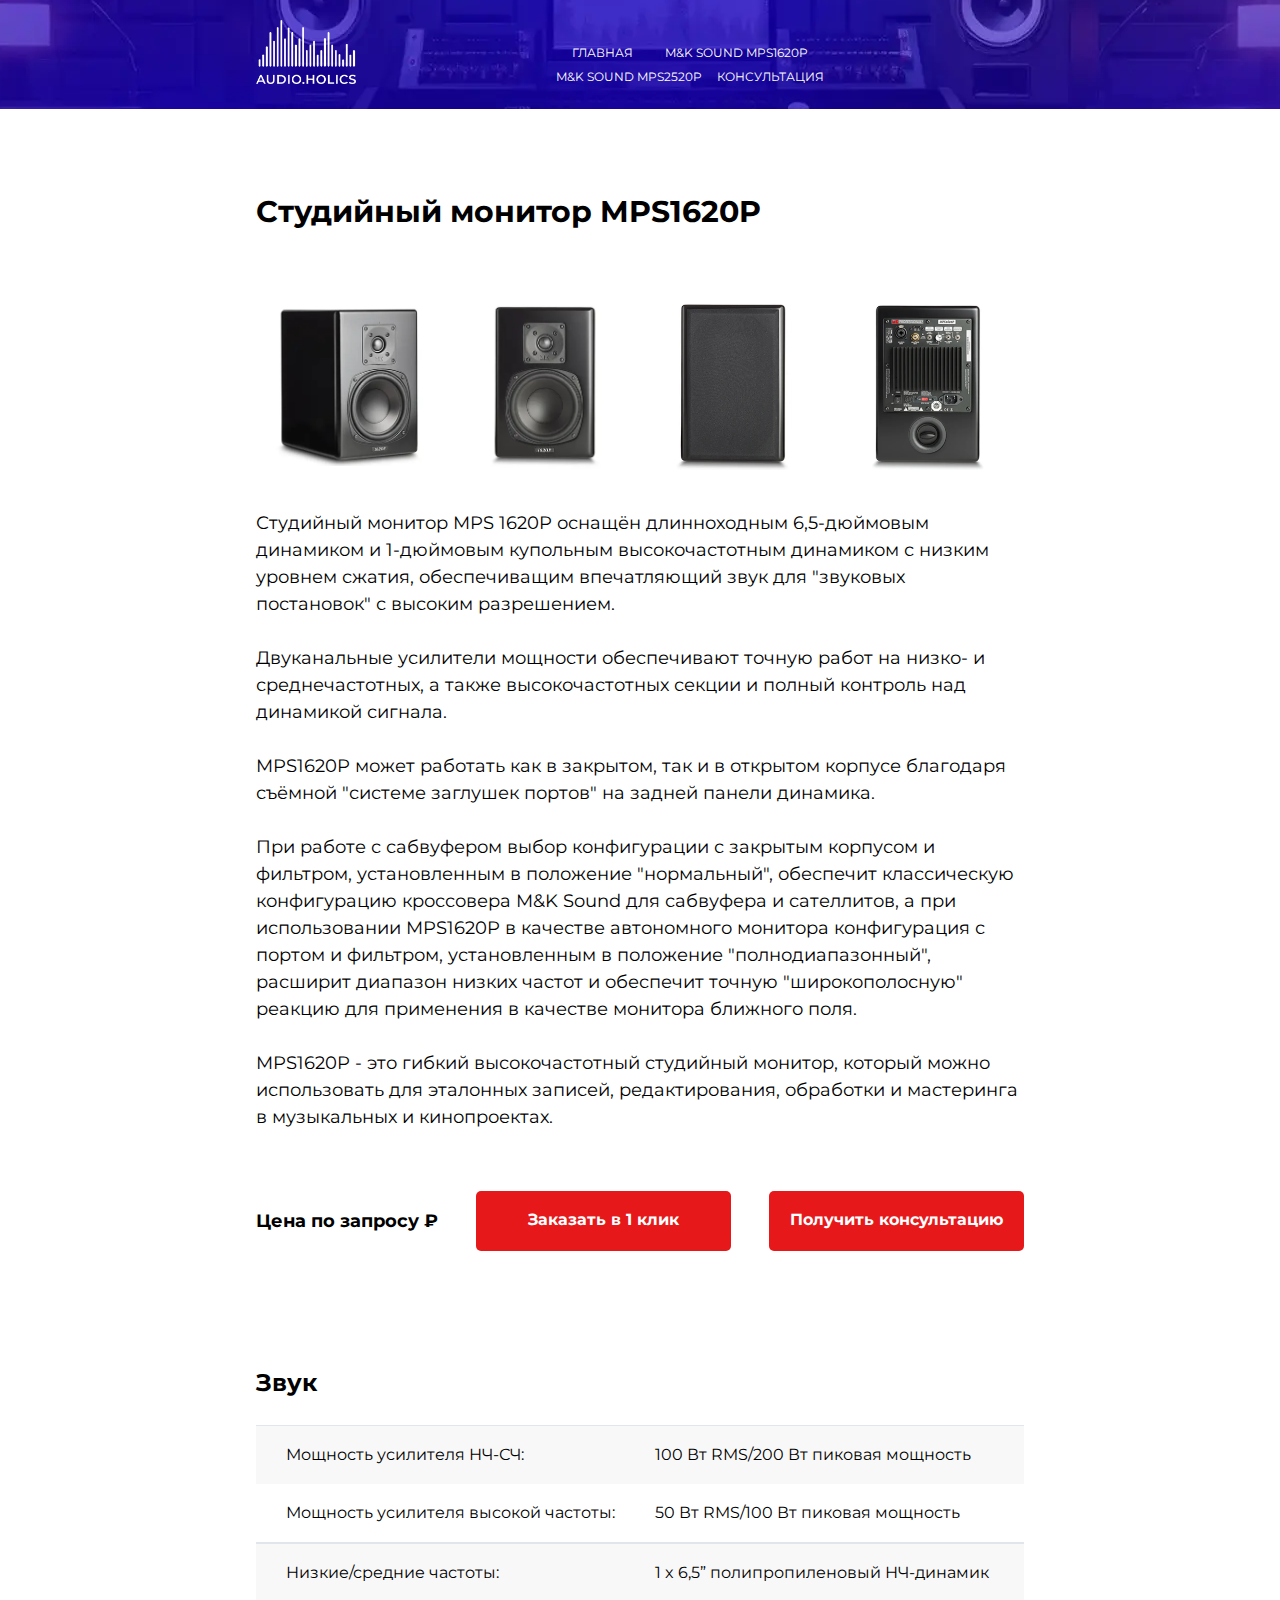
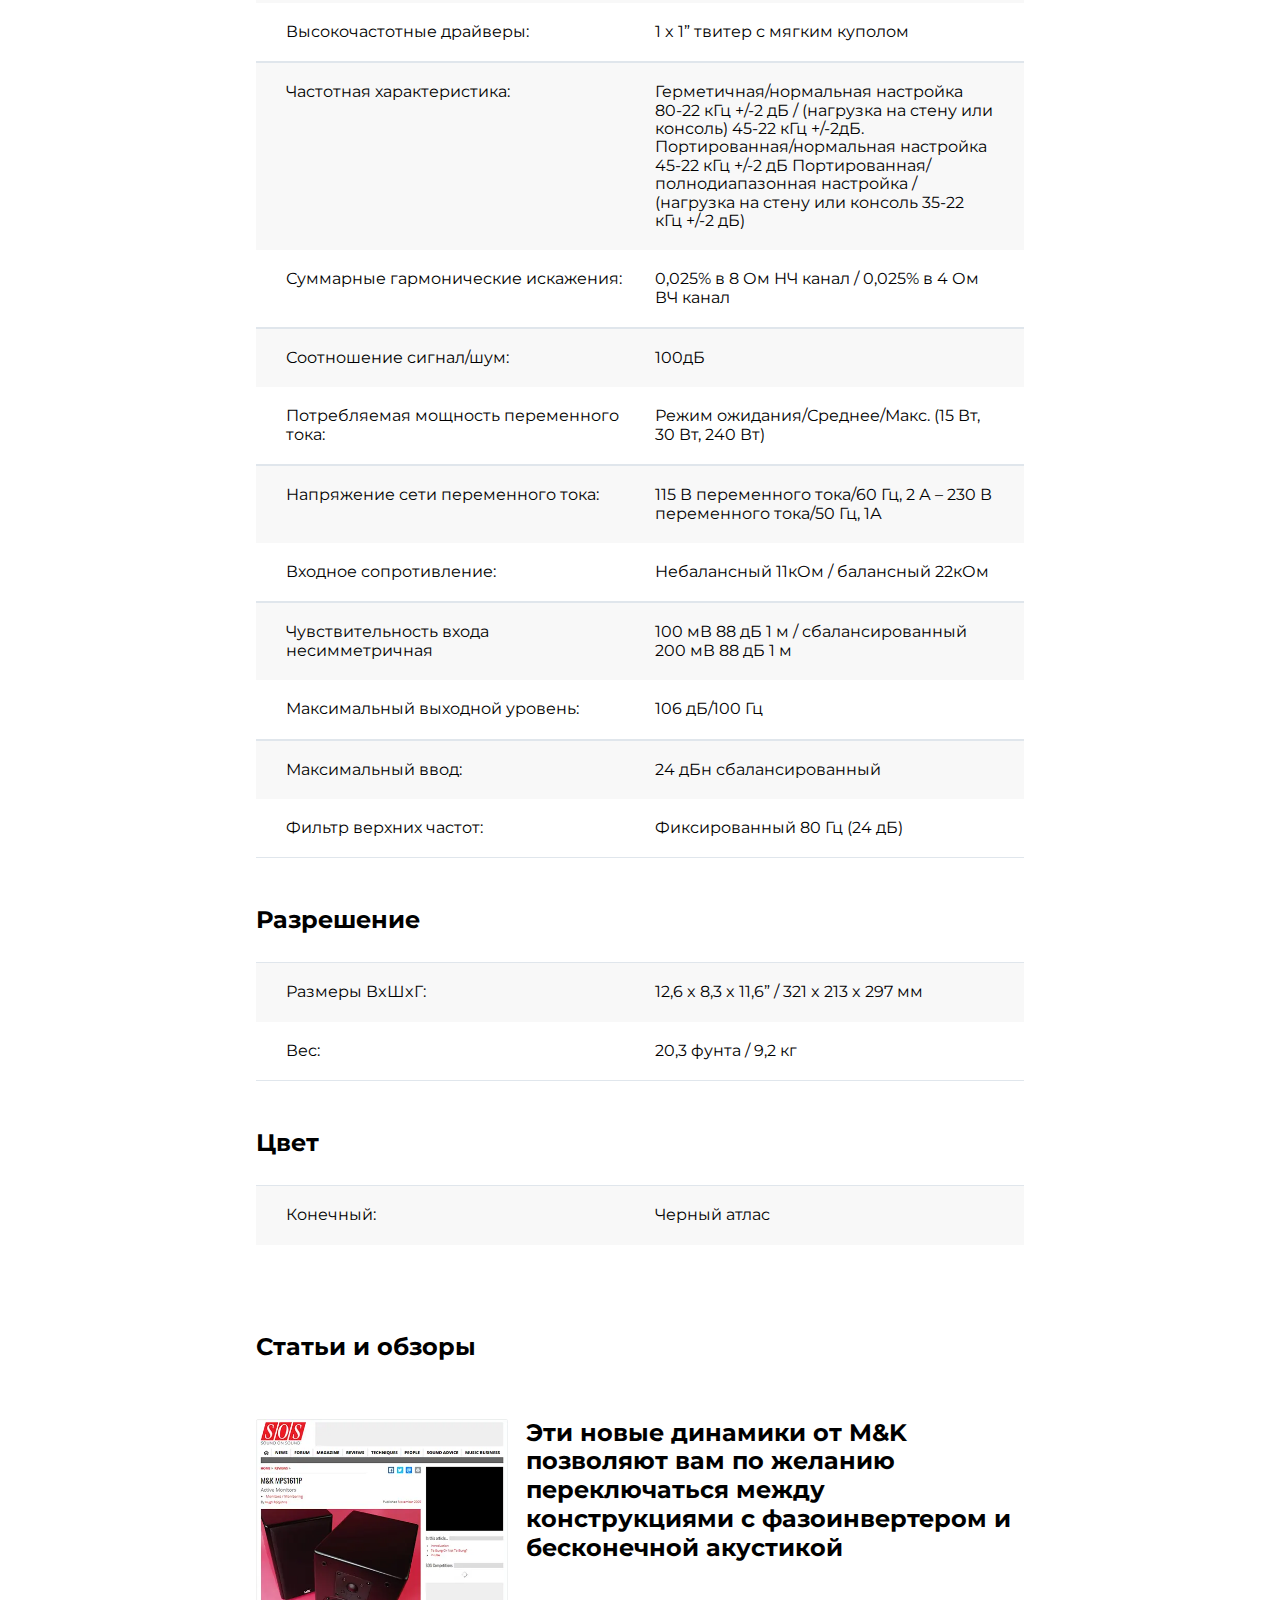
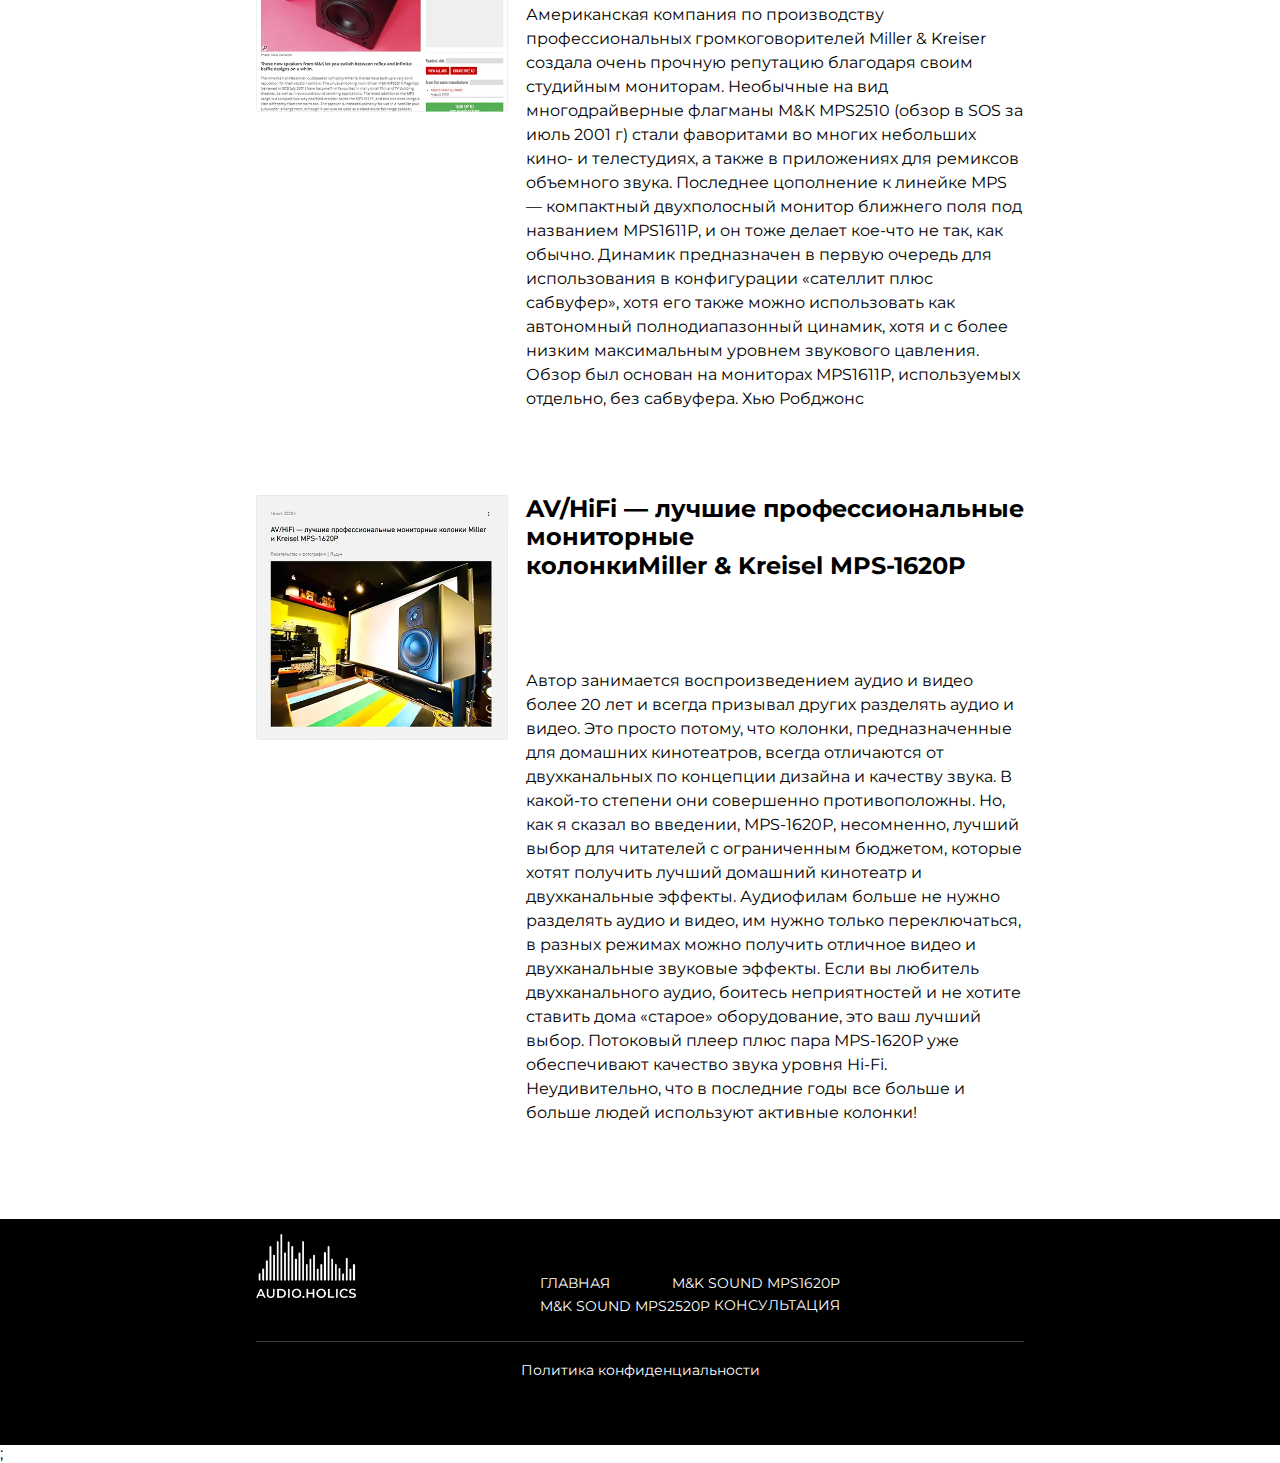
==== MPS1620P.html @ dc202e44 "c" ====
<!DOCTYPE html>
<html lang="ru">
  <head>
    <meta charset="UTF-8" />
    <link rel="icon" type="image/svg+xml" href="./favicon.ico" />
    <meta name="viewport" content="width=device-width, initial-scale=1.0" />
    <title>Студийный монитор M&K Sound MPS1620P</title>
    <link rel="preconnect" href="https://fonts.googleapis.com" />
    <link rel="preconnect" href="https://fonts.gstatic.com" crossorigin />
    <link
      href="https://fonts.googleapis.com/css2?family=Montserrat:ital,wght@0,100..900;1,100..900&display=swap"
      rel="stylesheet"
    />
    <link
      rel="stylesheet"
      href="https://cdn.jsdelivr.net/npm/swiper@11/swiper-bundle.min.css"
    />
    <meta
      name="viewport"
      content="width=device-width, height=device-height, initial-scale=1.0, minimum-scale=1.0"
    />
    <meta
      name="description"
      content="Студийный монитор MPS 1620P оснащён длинноходным 6,5-дюймовым динамиком и 1-дюймовым купольным высокочастотным динамиком с низким уровнем сжатия, обеспечивающим впечатляющий звук для «звуковых постановок» с высоким разрешением."
    />
    <meta name="keywords" content="keywords" />
    <meta name="robots" content="robots" />
    <link rel="stylesheet" href="./style/style.css" />
  </head>

  <body>
    <div class="header-layout">
      <header class="layout">
        <div class="header">
          <div class="header__top">
            <a href="https://audioholics.ru/monitor" class="header__logo"
              ><img src="./images/logo.png"
            /></a>
            <ul class="header__nav">
              <div>
                <li><a href="https://audioholics.ru/monitor">Главная</a></li>
                <li><a href="./MPS1620P.html">M&K Sound MPS1620P</a></li>
              </div>
              <div>
                <li><a href="./MPS2520P.html">M&K Sound MPS2520P</a></li>
                <li>
                  <a href="#"
                    ><div
                      class="cosulationOpenModal"
                      data-title="получите консультацию по продукции M&K Sound"
                      data-btn="Получить консультацию"
                      data-sub="Получить консультацию MK Sound"
                    >
                      Консультация
                    </div></a
                  >
                </li>
              </div>
            </ul>
            <a class="header__tel" href="tel:"></a>

            <div class="header__menu">
              <span></span><span></span><span></span>
            </div>

            <div class="main__menu">
              <button class="menu__close">X</button>

              <nav class="menu__nav">
                <a href="https://audioholics.ru/monitor/privacy.html"
                  >Главная</a
                >
                <a href="./MPS1620P.html">M&K Sound MPS1620P</a>
                <a href="./MPS2520P.html">M&K Sound MPS2520P</a>
                <a href="#"
                  ><div
                    class="cosulationOpenModal"
                    data-title="получите консультацию по продукции M&K Sound"
                    data-btn="Получить консультацию"
                    data-sub="Получить консультацию по MK Sound"
                  >
                    Консультация
                  </div></a
                >
              </nav>
            </div>
          </div>
        </div>
      </header>
    </div>

    <div class="layout">
      <section class="good">
        <h2 class="font-headline">Студийный монитор MPS1620P</h2>

        <div class="good__description">
          <div class="good__silder">
            <div class="swiper goodSwiper">
              <div class="swiper-wrapper">
                <div class="swiper-slide googs__slide">
                  <img src="./images/MPS1620P-rotate.webp" alt="MPS1620P" />
                </div>
                <div class="swiper-slide googs__slide">
                  <img src="./images/MPS1620P-front.webp" alt="MPS1620P" />
                </div>
                <div class="swiper-slide googs__slide">
                  <img src="./images/MPS1620P-back.webp" alt="MPS1620P" />
                </div>
                <div class="swiper-slide googs__slide">
                  <img src="./images/MPS1620P-left.webp" alt="MPS1620P" />
                </div>
              </div>
              <div class="goodsPagination">
                <div class="swiper-pagination"></div>
              </div>
            </div>
            <div thumbsSlider="" class="swiper mySwiper">
              <div class="swiper-wrapper">
                <div class="swiper-slide">
                  <img src="./images/MPS1620P-rotate.webp" alt="MPS1620P" />
                </div>
                <div class="swiper-slide">
                  <img src="./images/MPS1620P-front.webp" alt="MPS1620P" />
                </div>
                <div class="swiper-slide">
                  <img src="./images/MPS1620P-back.webp" alt="MPS1620P" />
                </div>
                <div class="swiper-slide">
                  <img src="./images/MPS1620P-left.webp" alt="MPS1620P" />
                </div>
              </div>
            </div>
          </div>

          <div class="good__btn">
            <p class="font-36">Цена по запросу ₽</p>
            <button
              class="red-btn center-bl good-size cosulationOpenModal"
              data-title="для оформления заказа M&K Sound MPS1620P"
              data-btn="Оформление заказа"
              data-sub="Оформление заказа на M&K Sound MPS1620P"
            >
              Заказать в 1 клик</button
            ><button
              class="red-btn good-size cosulationOpenModal"
              data-title="и получите консультацию по M&K Sound MPS1620P"
              data-btn="Получить консультацию"
              data-sub="Консультация по M&K Sound MPS1620P"
            >
              Получить консультацию
            </button>
          </div>
          <div class="good__text">
            <p class="font-p">
              Студийный монитор MPS 1620P оснащён длинноходным 6,5-дюймовым
              динамиком и 1-дюймовым купольным высокочастотным динамиком с
              низким уровнем сжатия, обеспечиващим впечатляющий звук для
              "звуковых постановок" с высоким разрешением. <br /><br />
              Двуканальные усилители мощности обеспечивают точную работ на
              низко- и среднечастотных, а также высокочастотных секции и полный
              контроль над динамикой сигнала. <br /><br />
              MPS1620P может работать как в закрытом, так и в открытом корпусе
              благодаря съёмной "системе заглушек портов" на задней панели
              динамика. <br /><br />
              При работе с сабвуфером выбор конфигурации с закрытым корпусом и
              фильтром, установленным в положение "нормальный", обеспечит
              классическую конфигурацию кроссовера M&K Sound для сабвуфера и
              сателлитов, а при использовании MPS1620P в качестве автономного
              монитора конфигурация с портом и фильтром, установленным в
              положение "полнодиапазонный", расширит диапазон низких частот и
              обеспечит точную "широкополосную" реакцию для применения в
              качестве монитора ближного поля. <br /><br />
              <span style="white-space: nowrap">MPS1620P</span> - это гибкий
              высокочастотный студийный монитор, который можно использовать для
              эталонных записей, редактирования, обработки и мастеринга в
              музыкальных и кинопроектах.
            </p>
          </div>
        </div>
      </section>
    </div>

    <div class="layout-specifications">
      <div class="specifications">
        <div class="specifications__left">
          <p class="font-36 spec-bold">Звук</p>
          <ul class="specifications__list">
            <li>
              <div>Мощность усилителя НЧ-СЧ:</div>
              <div>100 Вт RMS/200 Вт пиковая мощность</div>
            </li>
            <li>
              <div>Мощность усилителя высокой частоты:</div>
              <div>50 Вт RMS/100 Вт пиковая мощность</div>
            </li>
            <li>
              <div>Низкие/средние частоты:</div>
              <div>1 x 6,5” полипропиленовый НЧ-динамик</div>
            </li>
            <li>
              <div>Высокочастотные драйверы:</div>
              <div>1 x 1” твитер с мягким куполом</div>
            </li>
            <li>
              <div>Частотная характеристика:</div>
              <div>
                Герметичная/нормальная настройка 80-22 кГц +/-2 дБ / (нагрузка
                на стену или консоль) 45-22 кГц +/-2дБ. Портированная/нормальная
                настройка 45-22 кГц +/-2 дБ Портированная/полнодиапазонная
                настройка / (нагрузка на стену или консоль 35-22 кГц +/-2 дБ)
              </div>
            </li>
            <li>
              <div>Суммарные гармонические искажения:</div>
              <div>0,025% в 8 Ом НЧ канал / 0,025% в 4 Ом ВЧ канал</div>
            </li>
            <li>
              <div>Соотношение сигнал/шум:</div>
              <div>100дБ</div>
            </li>
            <li>
              <div>Потребляемая мощность переменного тока:</div>
              <div>Режим ожидания/Среднее/Макс. (15 Вт, 30 Вт, 240 Вт)</div>
            </li>
            <li>
              <div>Напряжение сети переменного тока:</div>
              <div>
                115 В переменного тока/60 Гц, 2 А – 230 В переменного тока/50
                Гц, 1А
              </div>
            </li>
            <li>
              <div>Входное сопротивление:</div>
              <div>Небалансный 11кОм / балансный 22кОм</div>
            </li>
            <li>
              <div>Чувствительность входа несимметричная</div>
              <div>100 мВ 88 дБ 1 м / сбалансированный 200 мВ 88 дБ 1 м</div>
            </li>
            <li>
              <div>Максимальный выходной уровень:</div>
              <div>106 дБ/100 Гц</div>
            </li>
            <li>
              <div>Максимальный ввод:</div>
              <div>24 дБн сбалансированный</div>
            </li>
            <li>
              <div>Фильтр верхних частот:</div>
              <div>Фиксированный 80 Гц (24 дБ)</div>
            </li>
          </ul>
        </div>
        <div class="specifications__right">
          <p class="font-36 spec-bold">Разрешение</p>
          <ul class="specifications__list">
            <li>
              <div>Размеры ВxШxГ:</div>
              <div>12,6 x 8,3 x 11,6” / 321 x 213 x 297 мм</div>
            </li>
            <li>
              <div>Вес:</div>
              <div>20,3 фунта / 9,2 кг</div>
            </li>
          </ul>
          <div class="specifications__color">
            <p class="font-36 spec-bold">Цвет</p>
            <ul class="specifications__list">
              <li>
                <div>Конечный:</div>
                <div>Черный атлас</div>
              </li>
            </ul>
          </div>
        </div>
      </div>
    </div>

    <section class="layout">
      <div class="review">
        <p class="font-36 spec-bold">Статьи и обзоры</p>

        <div class="review__block review-rev">
          <div class="review__left">
            <img src="./images/article-MPS1620P.webp" alt="Статья" />
          </div>
          <div class="review__right">
            <h5 class="font-36 spec-bold">
              Эти новые динамики от M&K позволяют вам по желанию переключаться
              между конструкциями с фазоинвертером и бесконечной акустикой
            </h5>
            <div class="review__content">
              <blockquote>
                <strong>
                  Эти новые динамики от M&K позволяют вам по желанию
                  переключаться между конструкциями с фазоинвертером и
                  бесконечной акустикой<br /><br /></strong
                >Американская компания по производству профессиональных
                громкоговорителей
                <span style="white-space: nowrap">Miller & Kreiser</span>
                создала очень прочную репутацию благодаря своим студийным
                мониторам. Необычные на вид многодрайверные флагманы
                <span style="white-space: nowrap">М&К МРS2510</span> (обзор в
                SOS за июль 2001 г) стали фаворитами во многих небольших кино- и
                телестудиях, а также в приложениях для ремиксов объемного звука.
                Последнее цополнение к линейке МРS — компактный двухполосный
                монитор ближнего поля под названием МРS1611P, и он тоже делает
                кое-что не так, как обычно. Динамик предназначен в первую
                очередь для использования в конфигурации «сателлит плюс
                сабвуфер», хотя его также можно использовать как автономный
                полнодиапазонный цинамик, хотя и с более низким максимальным
                уровнем звукового цавления. Обзор был основан на мониторах
                МРS1611Р, используемых отдельно, без сабвуфера. Хью Робджонс
                <br /><br />
                <strong>Хью Робджонс</strong>
              </blockquote>
            </div>
          </div>
        </div>

        <div class="review__block">
          <div class="review__left">
            <img src="./images/article---MPS1620.webp" alt="Статья" />
          </div>
          <div class="review__right">
            <h5 class="font-36 spec-bold">
              AV/HiFi — лучшие профессиональные мониторные колонки<span
                style="white-space: nowrap"
                >Miller & Kreisel MPS-1620P</span
              >
            </h5>
            <div class="review__content">
              <blockquote>
                <strong>
                  AV/HiFi — лучшие профессиональные мониторные колонки
                  <span style="white-space: nowrap"
                    >Miller & Kreisel MPS-1620P</span
                  ></strong
                ><br /><br />Автор занимается воспроизведением аудио и видео
                более 20 лет и всегда призывал других разделять аудио и видео.
                Это просто потому, что колонки, предназначенные для домашних
                кинотеатров, всегда отличаются от двухканальных по концепции
                дизайна и качеству звука. В какой-то степени они совершенно
                противоположны. Но, как я сказал во введении,
                <span style="white-space: nowrap">МРS-1620Р,</span> несомненно,
                лучший выбор для читателей с ограниченным бюджетом, которые
                хотят получить лучший домашний кинотеатр и двухканальные
                эффекты. Аудиофилам больше не нужно разделять аудио и видео, им
                нужно только переключаться, в разных режимах можно получить
                отличное видео и двухканальные звуковые эффекты. Если вы
                любитель двухканального аудио, боитесь неприятностей и не хотите
                ставить дома «старое» оборудование, это ваш лучший выбор.
                Потоковый плеер плюс пара
                <span style="white-space: nowrap">МРS-1620Р</span> уже
                обеспечивают качество звука уровня Нi-Fi. Неудивительно, что в
                последние годы все больше и больше людей используют активные
                колонки! <br /><br />
                <strong>Audiotechnique</strong>
              </blockquote>
            </div>
          </div>
        </div>
      </div>
    </section>

    <div class="footer-layout">
      <footer class="layout">
        <div class="footer">
          <div class="footer__top">
            <a href="https://audioholics.ru/monitor" class="footer__logo"
              ><img src="./images/logo.png"
            /></a>
            <div>
              <ul class="footer__nav">
                <div>
                  <li><a href="https://audioholics.ru/monitor">Главная</a></li>
                  <li><a href="./MPS1620P.html">M&K Sound MPS1620P</a></li>
                </div>
                <div>
                  <li><a href="./MPS2520P.html">M&K Sound MPS2520P</a></li>
                  <li>
                    <a href="#"
                      ><div
                        class="cosulationOpenModal"
                        data-title="получите консультацию по продукции M&K Sound"
                        data-btn="Получить консультацию"
                        data-sub="получить консультацию по M&K Sound"
                      >
                        консультация
                      </div></a
                    >
                  </li>
                </div>
              </ul>
            </div>
            <a class="footer__tel" href="tel:"></a>
          </div>
          <div class="footer__bottom">
            <div>
              <a href="https://audioholics.ru/monitor/privacy.html"
                >Политика конфиденциальности</a
              >
            </div>
          </div>
        </div>
      </footer>
    </div>

    <div class="popup-consultation darkening popup">
      <div class="window">
        <h2 class="font-3">
          Отправьте заявку<br />
          <span class="modal-title">
            <div></div>
            <!--
            и получите консультацию<br />
            по продукции</span
          >
          <span style="white-space: nowrap">M&K Sound--></span
          >
        </h2>

        <form class="from__modal" id="consultForm">
          <input type="hidden" id="titleHiddenMail" name="title" value="*" />
          <input
            type="hidden"
            id="titleHiddenData"
            name="title-mail"
            value="Заявка на консультацию"
          />
          <div class="form__wrap">
            <label for="name">Ваше имя</label>
            <input
              placeholder="Иван Иванов"
              type="text"
              id="name"
              name="name"
              required
              minlength="3"
            />
          </div>
          <div class="form__wrap form-mb">
            <label for="tel">Ваш телефон</label>
            <input
              placeholder="+7 (___) __-__-__"
              type="tel"
              id="tel"
              name="tel"
              required
            />
          </div>

          <button type="submit" class="red-btn" id="send-btn">
            <span class="btn-mark">Получить консультацию</span>
          </button>

          <div class="accept">
            <span
              >Нажимая кнопку "Получить консультацию", я подтверждаю, что
              ознакомлен и согласен с условиями 
              <a
                href="https://audioholics.ru/monitor/privacy.html"
                target="_blank"
                >политики &nbsp; обработки  персональных данных</a
              ></span
            >
          </div>
        </form>

        <button class="closeConsultation closeAllModal">+</button>
      </div>
    </div>
  </body>
</html>

<script type="module" src="./js/main.js"></script>
<script type="module" src="./js/sliders.js"></script>
<script type="module" src="./js/telMask.js"></script>
<script type="module" src="./js/metrika.js"></script>
<script src="https://cdn.jsdelivr.net/npm/swiper@11/swiper-bundle.min.js"></script>
<script>
  var swiper2 = new Swiper(".mySwiper", {
    spaceBetween: 10,
    slidesPerView: 4,
    direction: "vertical",
    freeMode: true,
    watchSlidesProgress: true,
    breakpoints: {
      426: {
        direction: "horizontal",
      },
      550: {
        direction: "vertical",
      },
    },
  });

  var swiper = new Swiper(".goodSwiper", {
    loop: true,
    breakpoints: {
      320: {
        slidesPerView: 1,
      },
      768: {
        slidesPerView: 4,
      },
      1301: {
        slidesPerView: 1,
      },
    },
    pagination: {
      el: ".swiper-pagination",
      clickable: true,
    },
    thumbs: {
      swiper: swiper2,
    },
  });
</script>
<noscript>
  <div>
    <img
      src="https://mc.yandex.ru/watch/99870093"
      style="position: absolute; left: -9999px"
      alt=""
    />
  </div> </noscript
>;
---- style/style.css ----
@import "./header.css";
@import "./studios.css";
@import "./sound.css";
@import "./swiper.css";
@import "./monitors.css";
@import "./article.css";
@import "./banner.css";
@import "./form.css";
@import "./good.css";
@import "./specifications.css";
@import "./review.css";
@import "./footer.css";
@import "./modals.css";
@import "./privacy.css";
@import "./thanks.css";
@import "./normalize.css";

:root {
    --color-white: #ffffff;
    --color-btb-st: #e6181a;
    --hover: #ff4142;
    --active: #c41416;
    --text: rgb(0, 0, 0);
    --gray: #f2f5f9;
    --gray-link: rgb(151, 159, 168);
    --gray-border: #e0e6ec;
    --gray-f8: #f8f8f8;
}

body {
    margin: 0;
    padding: 0;
    max-width: 100%;
    background: white;
    font-family: "Montserrat", serif;
    box-sizing: border-box;
}

* {
    margin: 0;
    padding: 0;
    list-style-type: none;
}

a {
    text-decoration: none;
    cursor: pointer;
    color: var(--color-white);
}

a:hover {
    color: var(--hover)
}

a:active {
    color: var(--active);
}



button {
    background-color: var(--color-btb-st);
    border: none;
    cursor: pointer;
    border-radius: 5px;
}

button:hover {
    background-color: var(--hover);
}

button:active {
    background-color: var(--active);
}

.red-btn {
    font-size: 26px;
    width: 390px;
    color: var(--color-white);
    height: 95px;
    font-weight: bold;
}

input {
    background: #f2f5f9;
    border: none;
    padding-left: 40px;
    box-sizing: border-box;
}

input::placeholder {
    color: #979fa8;
    font-size: 20px;
}



.font-headline {
    font-size: 60px;
    line-height: 1.2;
}

.font-p {
    font-size: 24px;
    line-height: 1.5;
}

.font-36 {
    font-size: 36px;
    line-height: 1.111;
}


.font-span {
    font-size: 16px;
    line-height: 1.5;
}


.layout {
    max-width: 1590px;
    padding: 0 20px;
    box-sizing: border-box;
    margin: 0 auto;
}

.layout2 {
    max-width: 1590px;
    padding: 0 20px;
    box-sizing: border-box;
    margin: 0 auto;
}



@media screen and (max-width: 1400px) {
    .red-btn {
        width: 290px;
        height: 73px;
        font-size: 20px;
    }

    .font-36 {
        font-size: 30px;
        line-height: 1
    }

    .layout {
        max-width: 1195px;
    }

    .font-headline {
        font-size: 40px;
    }

    .font-p {
        font-size: 20px;
    }

    .layout2 {
        max-width: 1045px;
    }
}

@media screen and (max-width: 1300px) {
    .layout {
        max-width: 808px;
    }

    .font-36 {
        font-size: 24px;
    }

    .red-btn {
        width: 245px;
        height: 60px;
    }

    .font-headline {
        font-size: 30px;
    }

    .font-p {
        font-size: 18px;
    }

    .layout2 {
        max-width: 810px;
    }

    input {
        padding-left: 20px;
    }
}


@media screen and (max-width: 767px) {
    .font-headline {
        font-size: 23px;
    }

    .font-span {
        font-size: 14px;
    }

    .font-36 {
        font-size: 20px;
    }
}

@media screen and (max-width: 425px) {
    .red-btn {
        width: 100%;
    }
}

@media screen and (max-width: 340px) {
    .layout {
        width: 100%;
    }

    .font-p {
        font-size: 16px;
    }
}
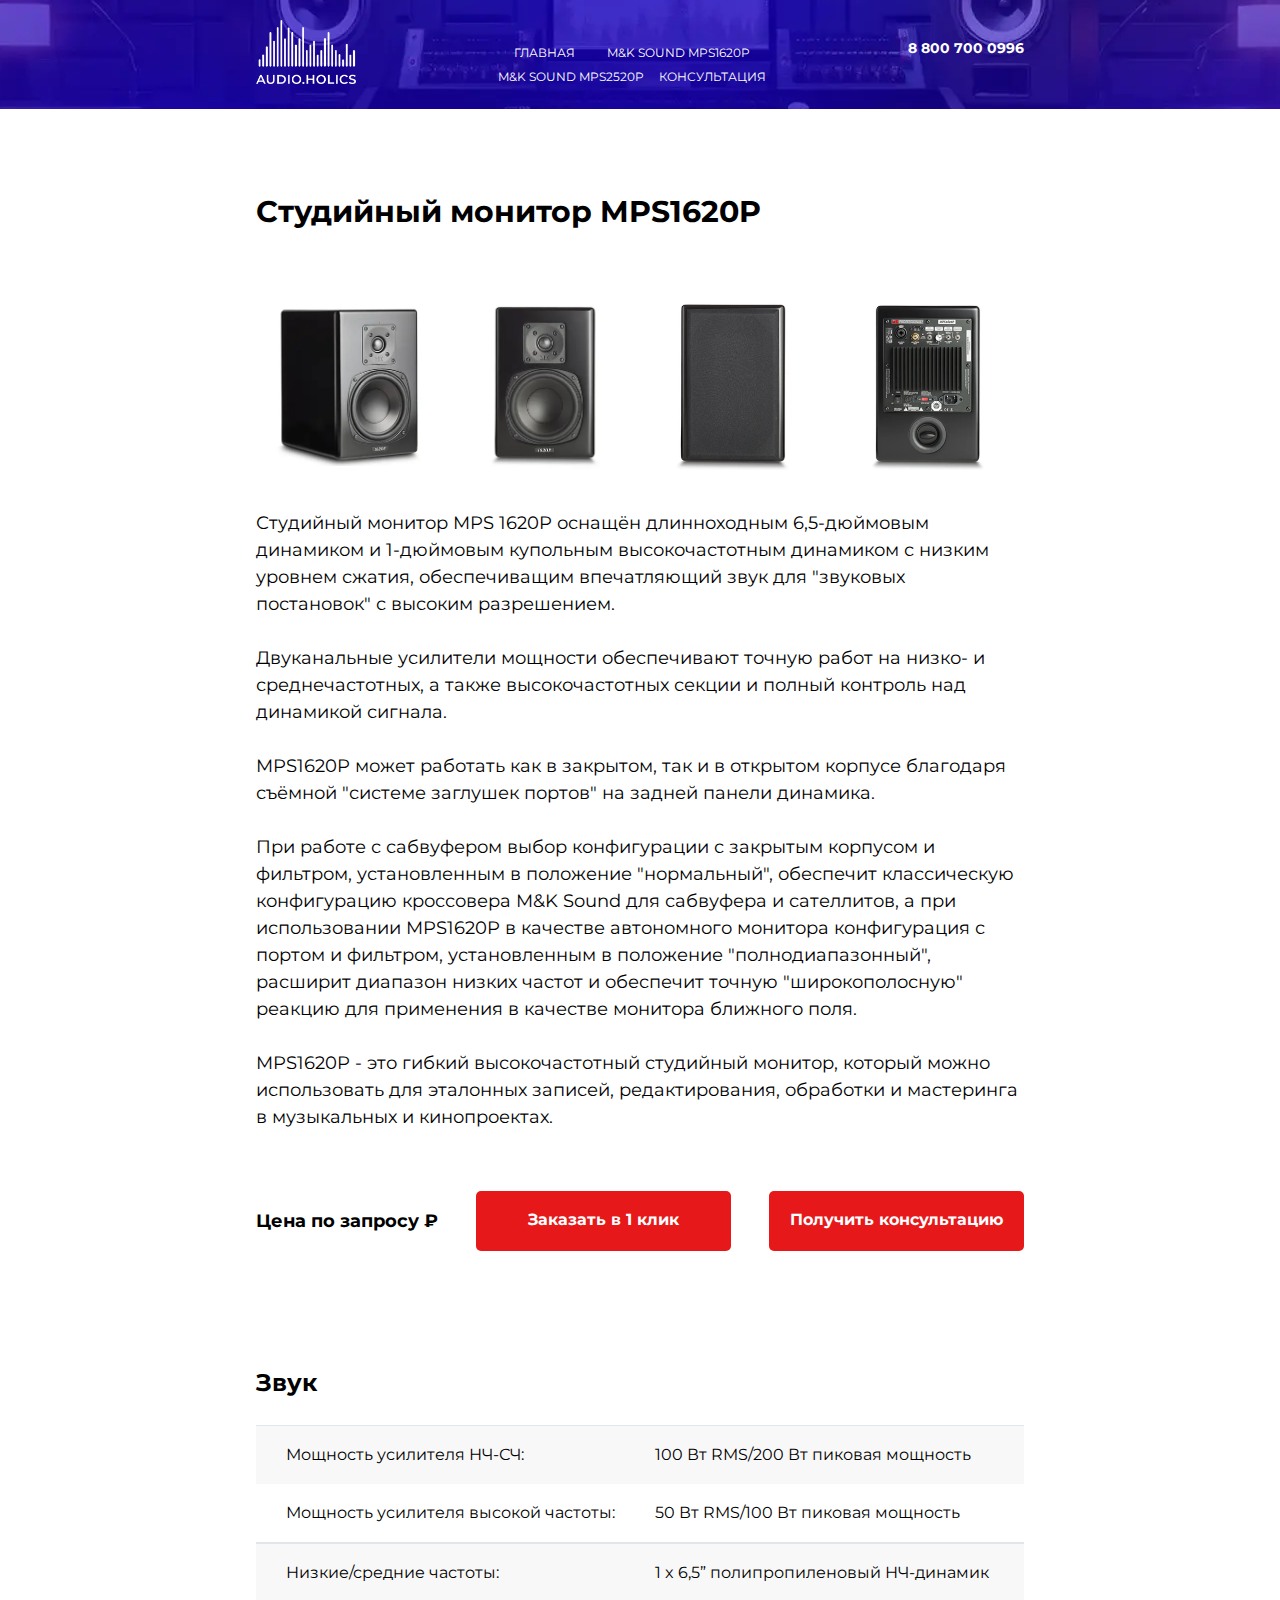
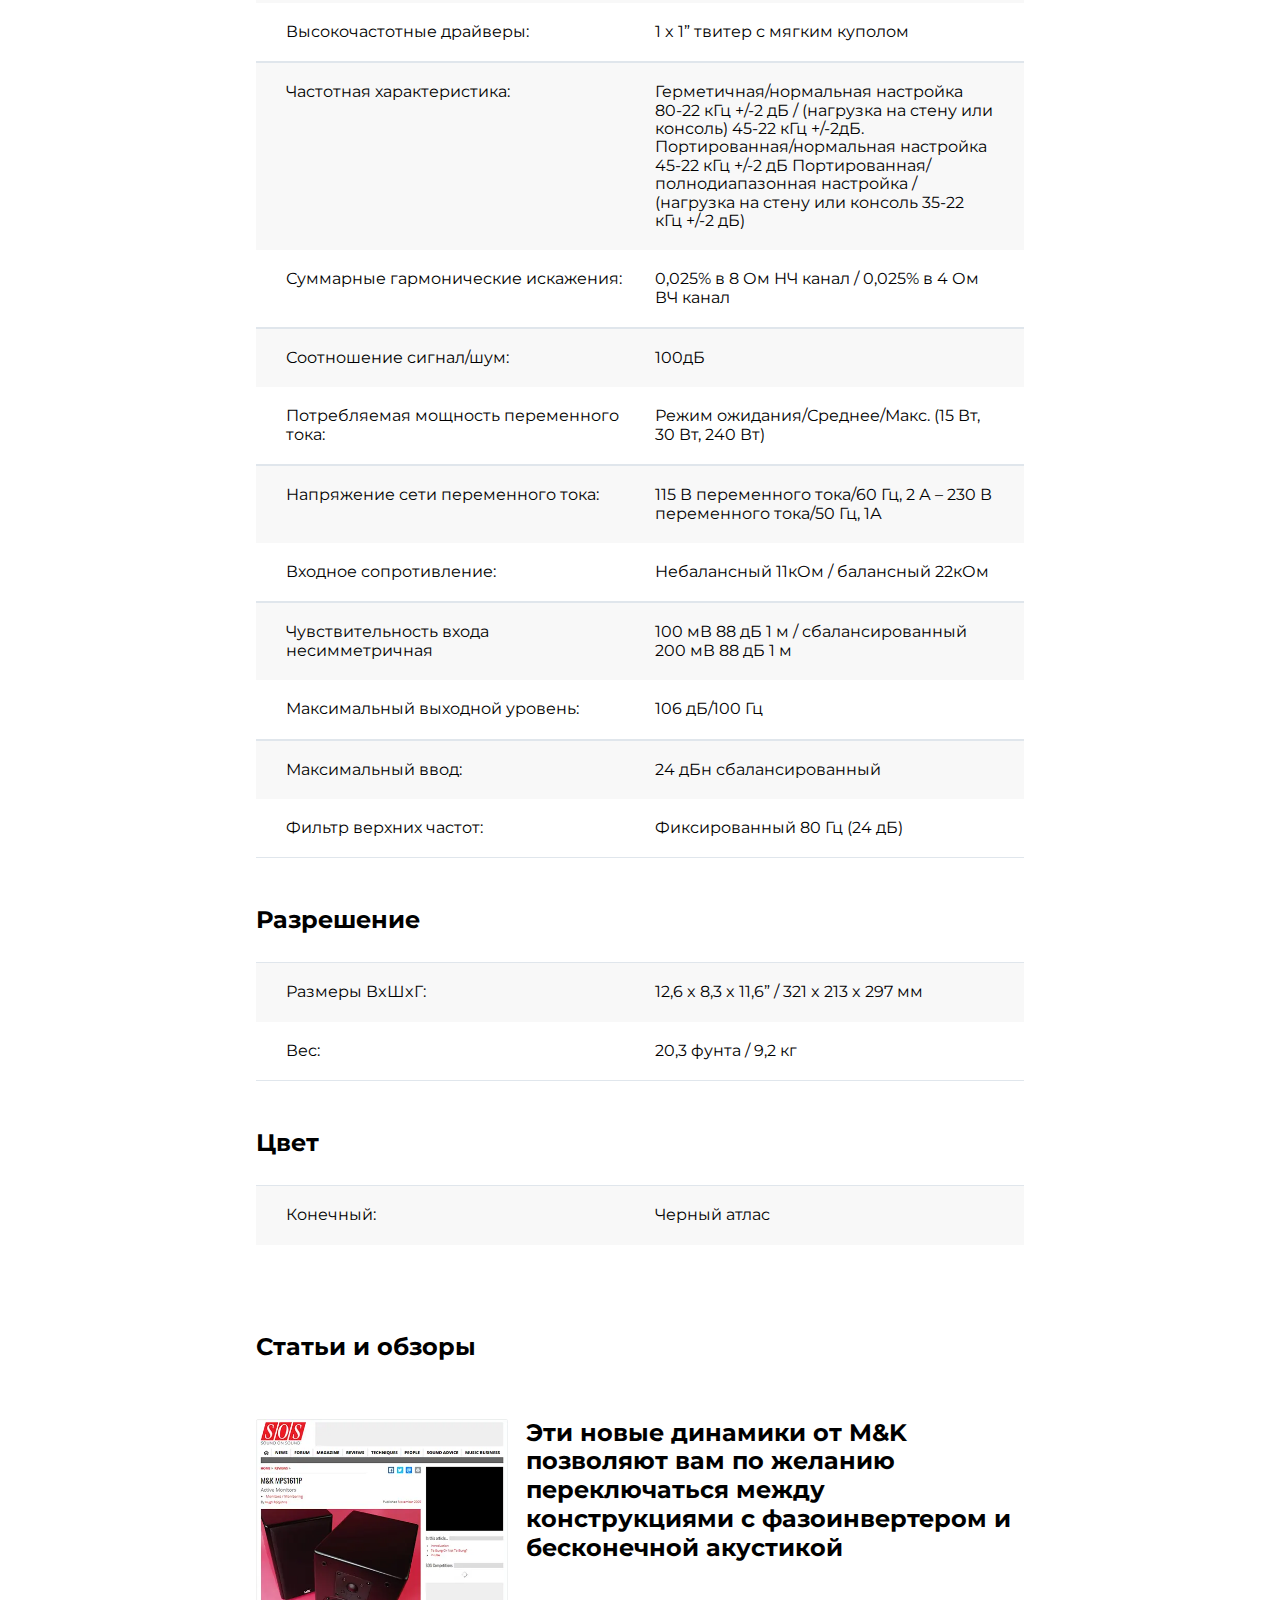
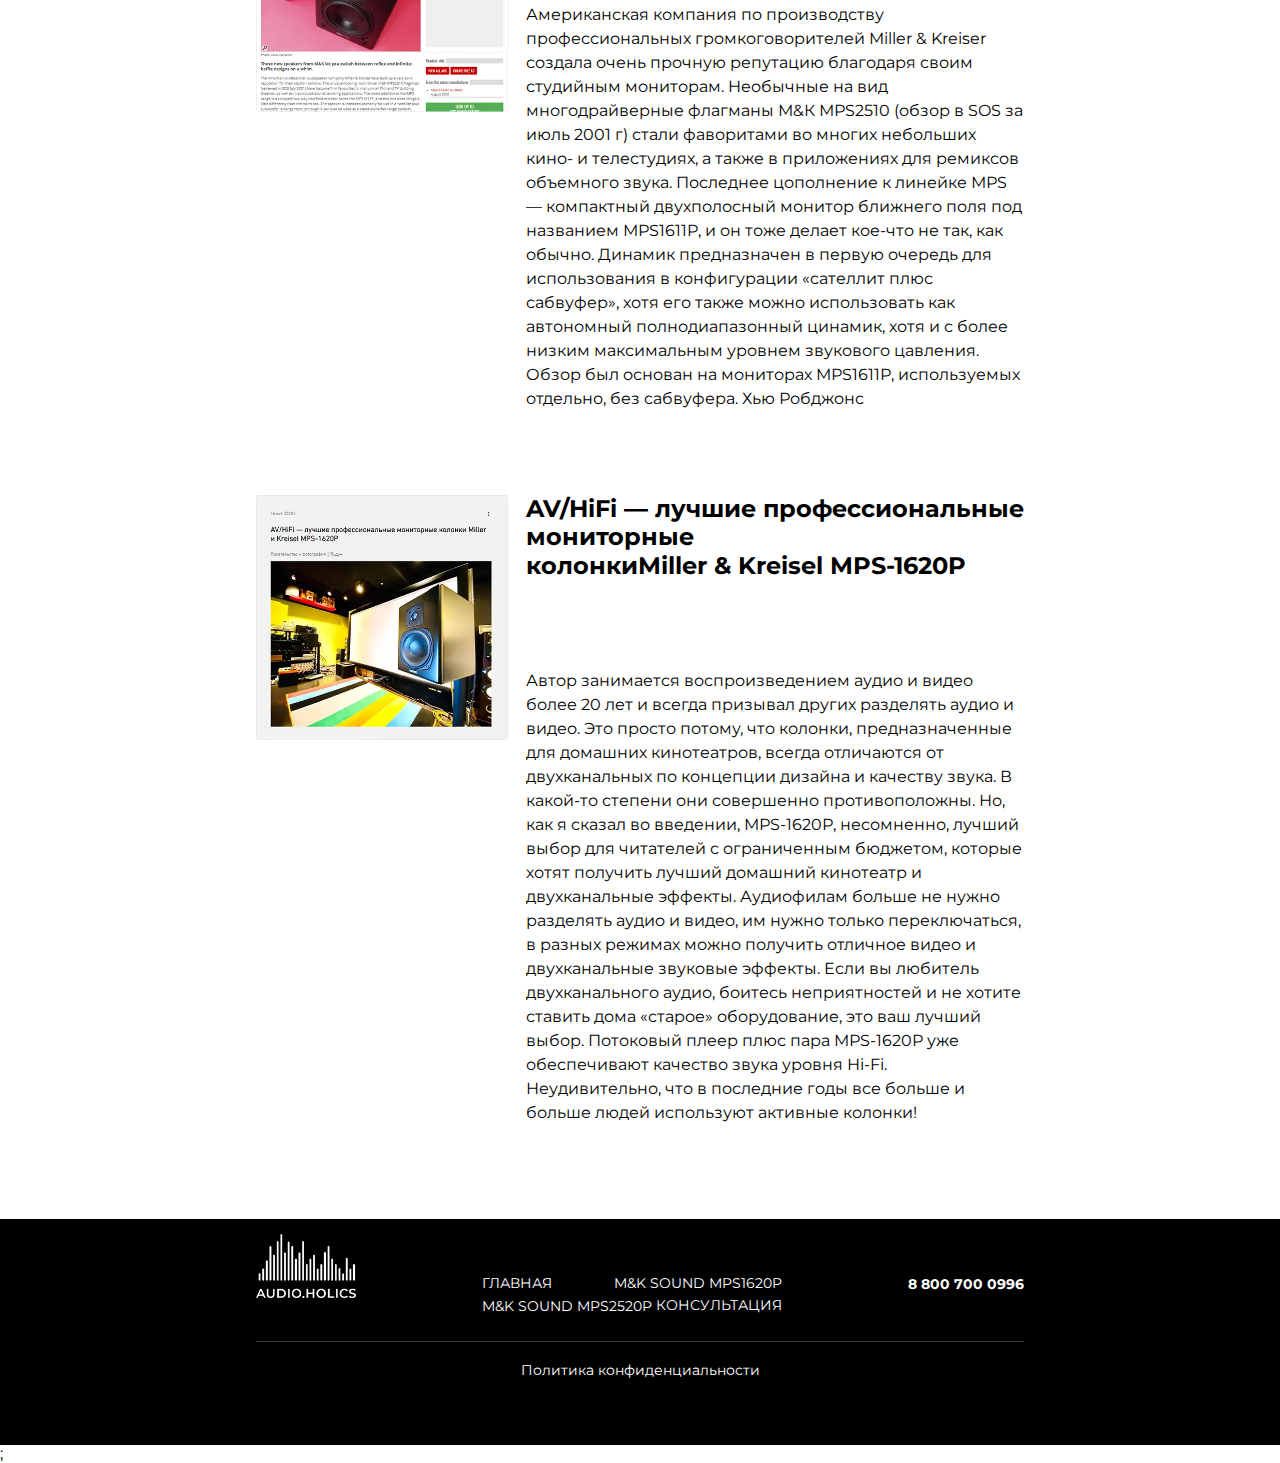
==== commit 4f7eeafb: "телефон" ====
--- a/MPS1620P.html
+++ b/MPS1620P.html
@@ -57,7 +57,7 @@
                 </li>
               </div>
             </ul>
-            <a class="header__tel" href="tel:"></a>
+            <a class="header__tel" href="tel88007000996">8 800 700 0996</a>
 
             <div class="header__menu">
               <span></span><span></span><span></span>
@@ -393,7 +393,7 @@
                 </div>
               </ul>
             </div>
-            <a class="footer__tel" href="tel:"></a>
+            <a class="footer__tel" href="tel:88007000996">8 800 700 0996</a>
           </div>
           <div class="footer__bottom">
             <div>
